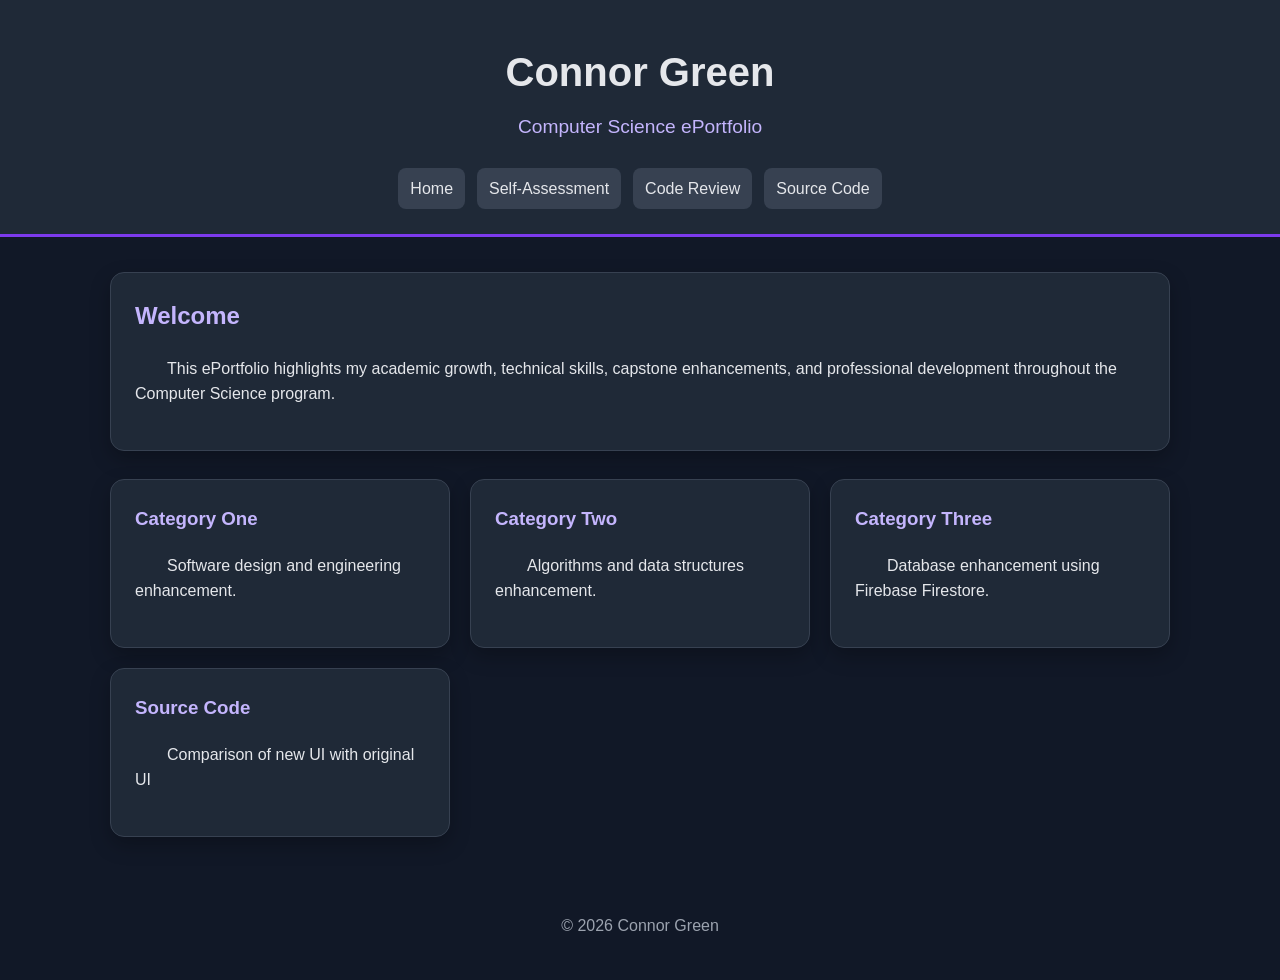
==== index.html @ e9d6ccea "Changes to cards" ====
<!DOCTYPE html>
<html lang="en">
<head>
    <meta charset="UTF-8">
    <meta name="viewport" content="width=device-width, initial-scale=1.0">
    <title>Connor Green | Computer Science ePortfolio</title>
    <link rel="stylesheet" href="assets/css/style.css">
</head>
<body>

<header class="site-header">
    <h1>Connor Green</h1>
    <p>Computer Science ePortfolio</p>

    <nav>
        <a href="index.html">Home</a>
        <a href="pages/self-assessment.html">Self-Assessment</a>
        <a href="pages/code-review.html">Code Review</a>
        <a href="pages/source-code.html">Source Code</a>
    </nav>
</header>

<main class="container">
    <section class="card hero">
        <h2>Welcome</h2>
        <p>
            This ePortfolio highlights my academic growth, technical skills, capstone enhancements,
            and professional development throughout the Computer Science program.
        </p>
    </section>

    <section class="grid">
        <a class="card link-card" href="pages/category1.html">
            <h3>Category One</h3>
            <p>Software design and engineering enhancement.</p>
        </a>

        <a class="card link-card" href="pages/category2.html">
            <h3>Category Two</h3>
            <p>Algorithms and data structures enhancement.</p>
        </a>

        <a class="card link-card" href="pages/category3.html">
            <h3>Category Three</h3>
            <p>Database enhancement using Firebase Firestore.</p>
        </a>

        <a class="card link-card" href="pages/ui-comparison.html">
            <h3>Source Code</h3>
            <p>Comparison of new UI with original UI</p>
        </a>
    </section>
</main>

<footer>
    <p>&copy; 2026 Connor Green</p>
</footer>

</body>
</html>
---- assets/css/style.css ----
* {
    box-sizing: border-box;
}

body {
    margin: 0;
    font-family: Arial, Helvetica, sans-serif;
    background: #111827;
    color: #e5e7eb;
    line-height: 1.6;
}

.site-header {
    text-align: center;
    padding: 40px 20px 25px;
    background: #1f2937;
    border-bottom: 3px solid #7c3aed;
}

.site-header h1 {
    margin: 0;
    font-size: 2.5rem;
}

.site-header p {
    margin: 8px 0 25px;
    color: #c4b5fd;
    font-size: 1.2rem;
}

nav {
    display: flex;
    flex-wrap: wrap;
    justify-content: center;
    gap: 12px;
}

nav a {
    color: #e5e7eb;
    text-decoration: none;
    padding: 8px 12px;
    border-radius: 8px;
    background: #374151;
}

nav a:hover {
    background: #7c3aed;
}

.container {
    max-width: 1100px;
    margin: 0 auto;
    padding: 35px 20px;
}

.card {
    background: #1f2937;
    border: 1px solid #374151;
    border-radius: 14px;
    padding: 24px;
    box-shadow: 0 8px 20px rgba(0, 0, 0, 0.25);
}

.card p {
    text-indent: 2em;
    margin-bottom: 1.2em;
}

.hero {
    margin-bottom: 28px;
}

.hero h2,
.card h3 {
    margin-top: 0;
    color: #c4b5fd;
}

.grid {
    display: grid;
    grid-template-columns: repeat(auto-fit, minmax(260px, 1fr));
    gap: 20px;
}

.link-card {
    color: #e5e7eb;
    text-decoration: none;
    transition: transform 0.2s ease, border-color 0.2s ease;
}

.link-card:hover {
    transform: translateY(-4px);
    border-color: #7c3aed;
}

footer {
    text-align: center;
    padding: 25px;
    color: #9ca3af;
}

a {
    color: #60a5fa;
}

a:hover {
    color: #93c5fd;
}

.image-comparison {
    display: grid;
    grid-template-columns: repeat(2, minmax(0, 1fr));
    gap: 24px;
    margin: 24px 0;
}

.single-image {
    max-width: 480px;
    margin: 24px auto;
}

figure {
    margin: 0;
    text-align: center;
}

figure img {
    width: 100%;
    max-height: 700px;
    object-fit: contain;
    border-radius: 12px;
    border: 1px solid #374151;
    background: #111827;
}

figcaption {
    margin-top: 10px;
    color: #c4b5fd;
    font-weight: bold;
}

@media (max-width: 800px) {
    .image-comparison {
        grid-template-columns: 1fr;
    }
}
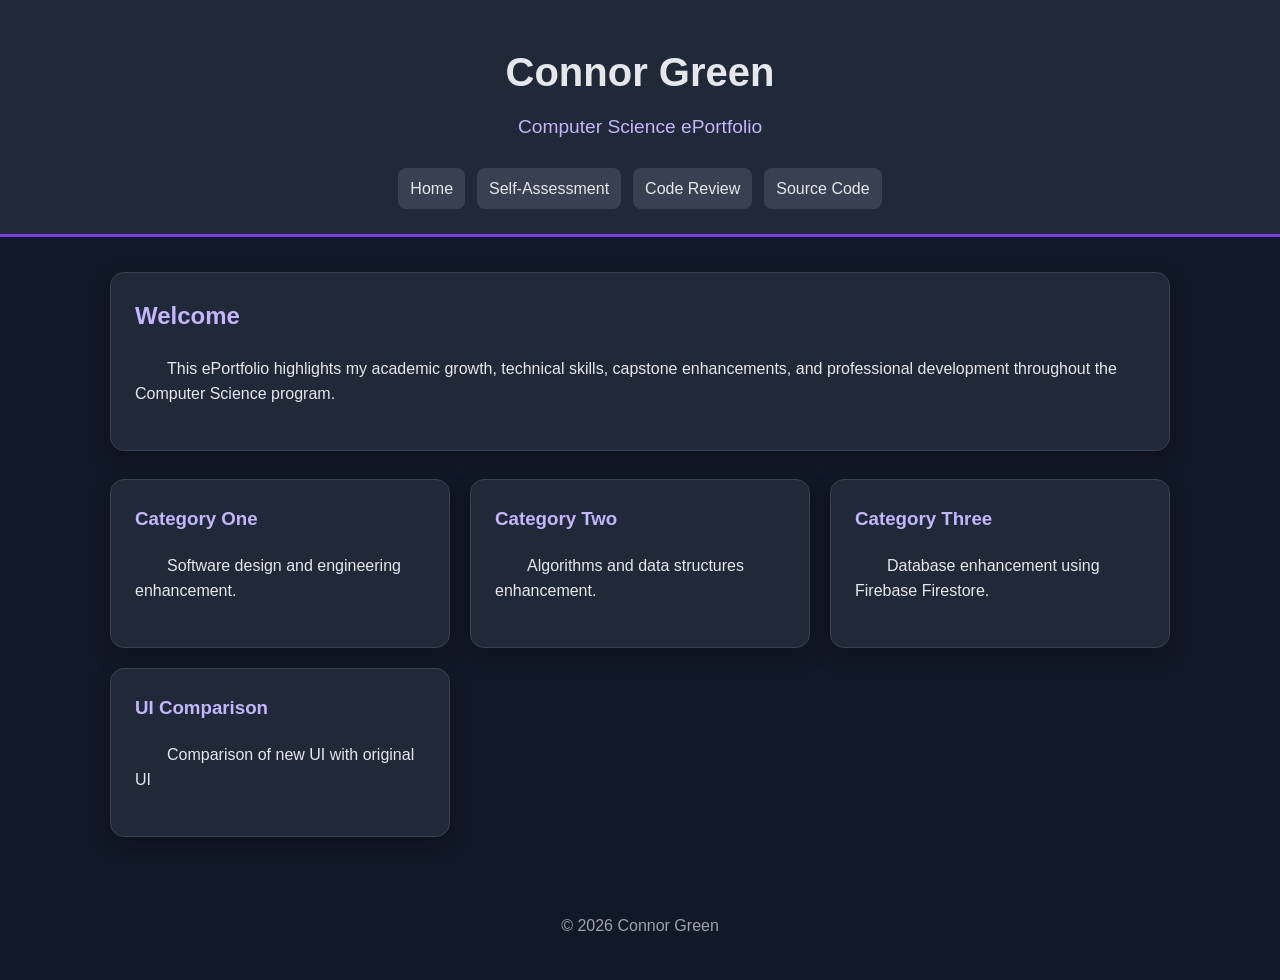
==== commit 36c58e38: "Typo" ====
--- a/index.html
+++ b/index.html
@@ -46,7 +46,7 @@
         </a>
 
         <a class="card link-card" href="pages/ui-comparison.html">
-            <h3>Source Code</h3>
+            <h3>UI Comparison</h3>
             <p>Comparison of new UI with original UI</p>
         </a>
     </section>
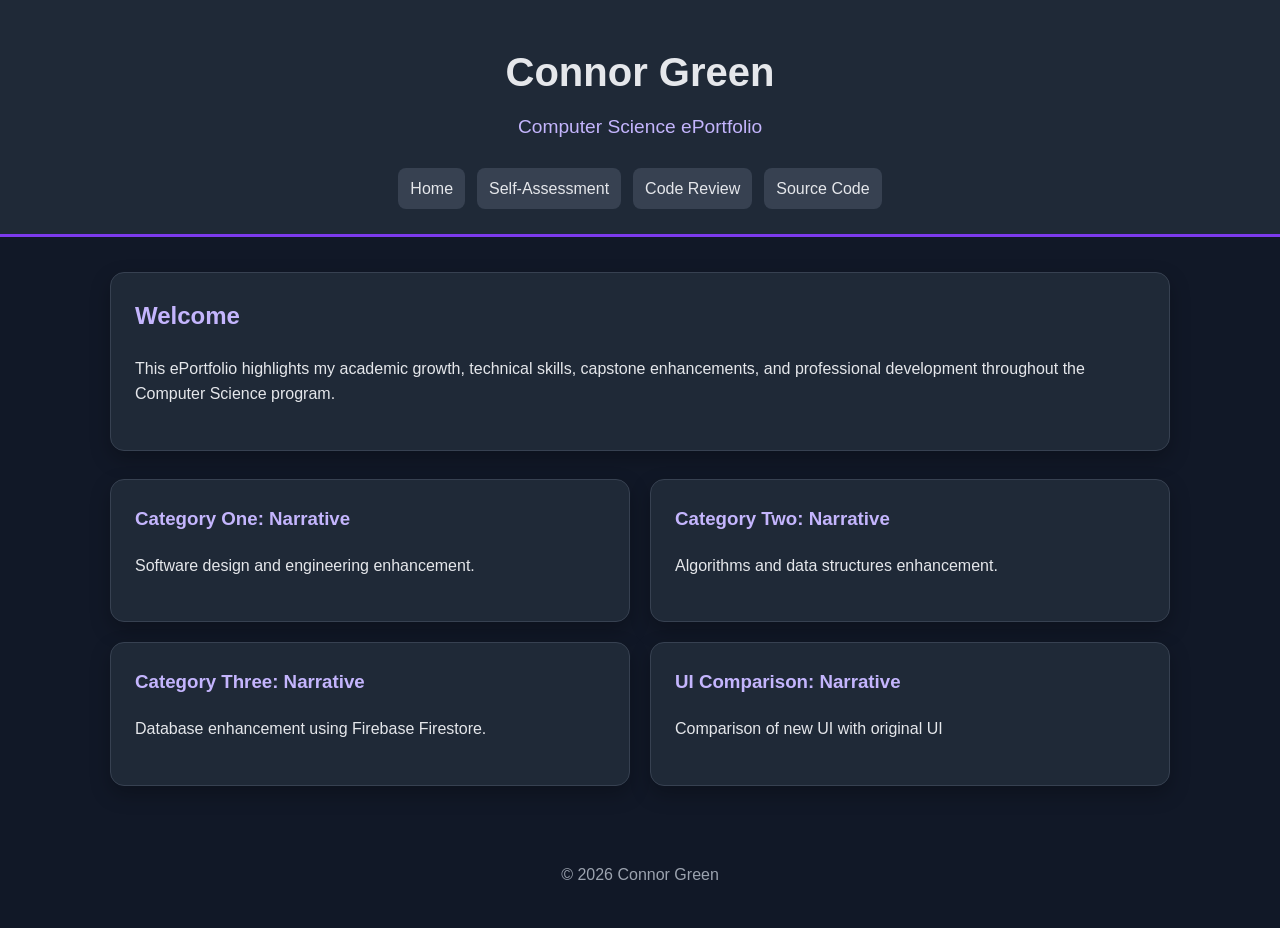
==== commit 695bf787: "Some text changes" ====
--- a/index.html
+++ b/index.html
@@ -31,22 +31,22 @@
 
     <section class="grid">
         <a class="card link-card" href="pages/category1.html">
-            <h3>Category One</h3>
+            <h3>Category One: Narrative</h3>
             <p>Software design and engineering enhancement.</p>
         </a>
 
         <a class="card link-card" href="pages/category2.html">
-            <h3>Category Two</h3>
+            <h3>Category Two: Narrative</h3>
             <p>Algorithms and data structures enhancement.</p>
         </a>
 
         <a class="card link-card" href="pages/category3.html">
-            <h3>Category Three</h3>
+            <h3>Category Three: Narrative</h3>
             <p>Database enhancement using Firebase Firestore.</p>
         </a>
 
         <a class="card link-card" href="pages/ui-comparison.html">
-            <h3>UI Comparison</h3>
+            <h3>UI Comparison: Narrative</h3>
             <p>Comparison of new UI with original UI</p>
         </a>
     </section>
--- a/assets/css/style.css
+++ b/assets/css/style.css
@@ -62,8 +62,12 @@
 }
 
 .card p {
+    margin-bottom: 1.2em;
+}
+
+.narrative p,
+.self-assessment p {
     text-indent: 2em;
-    margin-bottom: 1.2em;
 }
 
 .hero {
@@ -78,7 +82,7 @@
 
 .grid {
     display: grid;
-    grid-template-columns: repeat(auto-fit, minmax(260px, 1fr));
+    grid-template-columns: repeat(2, minmax(260px, 1fr));
     gap: 20px;
 }
 
@@ -140,6 +144,7 @@
 }
 
 @media (max-width: 800px) {
+    .grid,
     .image-comparison {
         grid-template-columns: 1fr;
     }
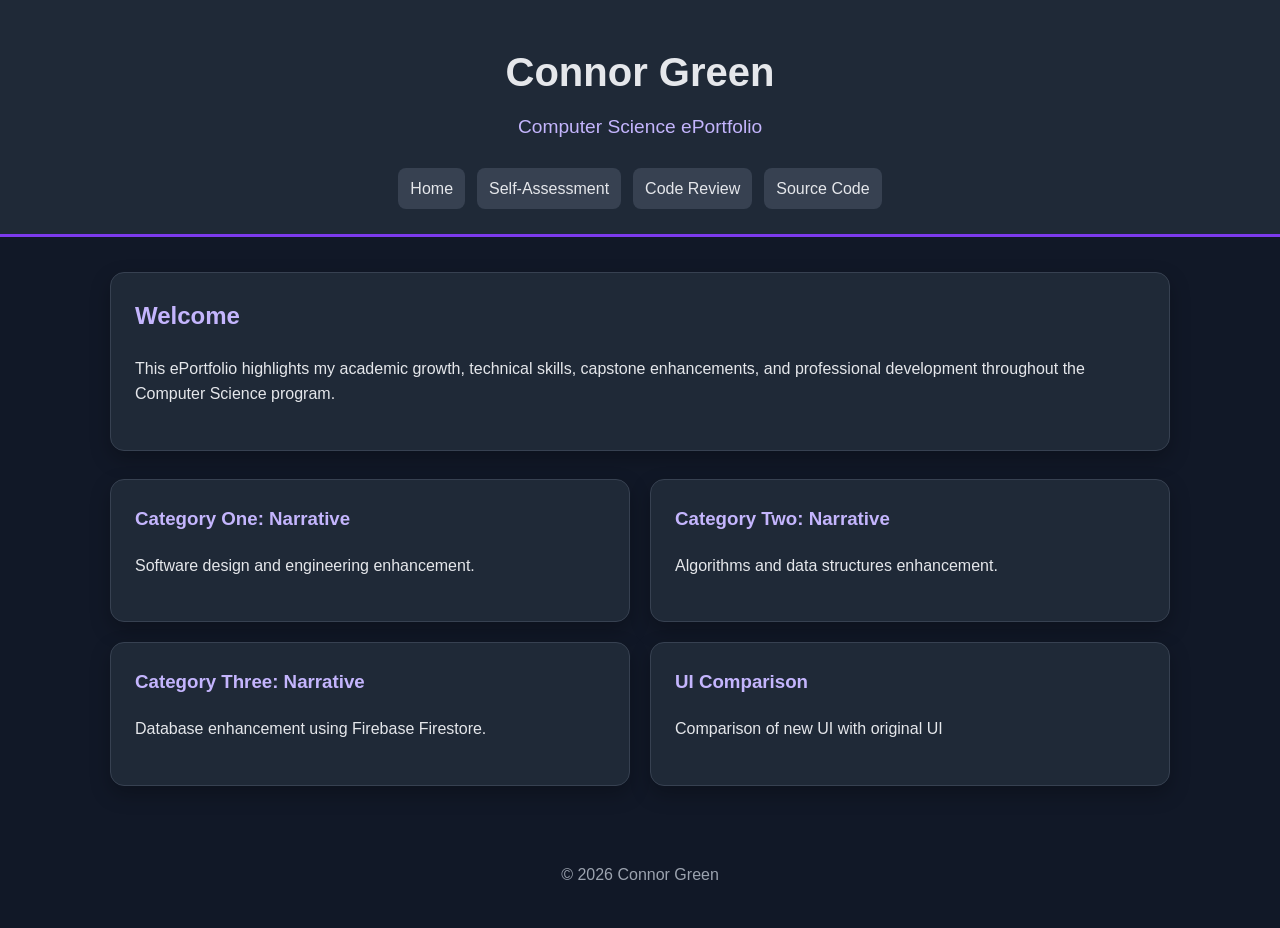
==== commit dcc5c83a: "Small change" ====
--- a/index.html
+++ b/index.html
@@ -46,7 +46,7 @@
         </a>
 
         <a class="card link-card" href="pages/ui-comparison.html">
-            <h3>UI Comparison: Narrative</h3>
+            <h3>UI Comparison</h3>
             <p>Comparison of new UI with original UI</p>
         </a>
     </section>
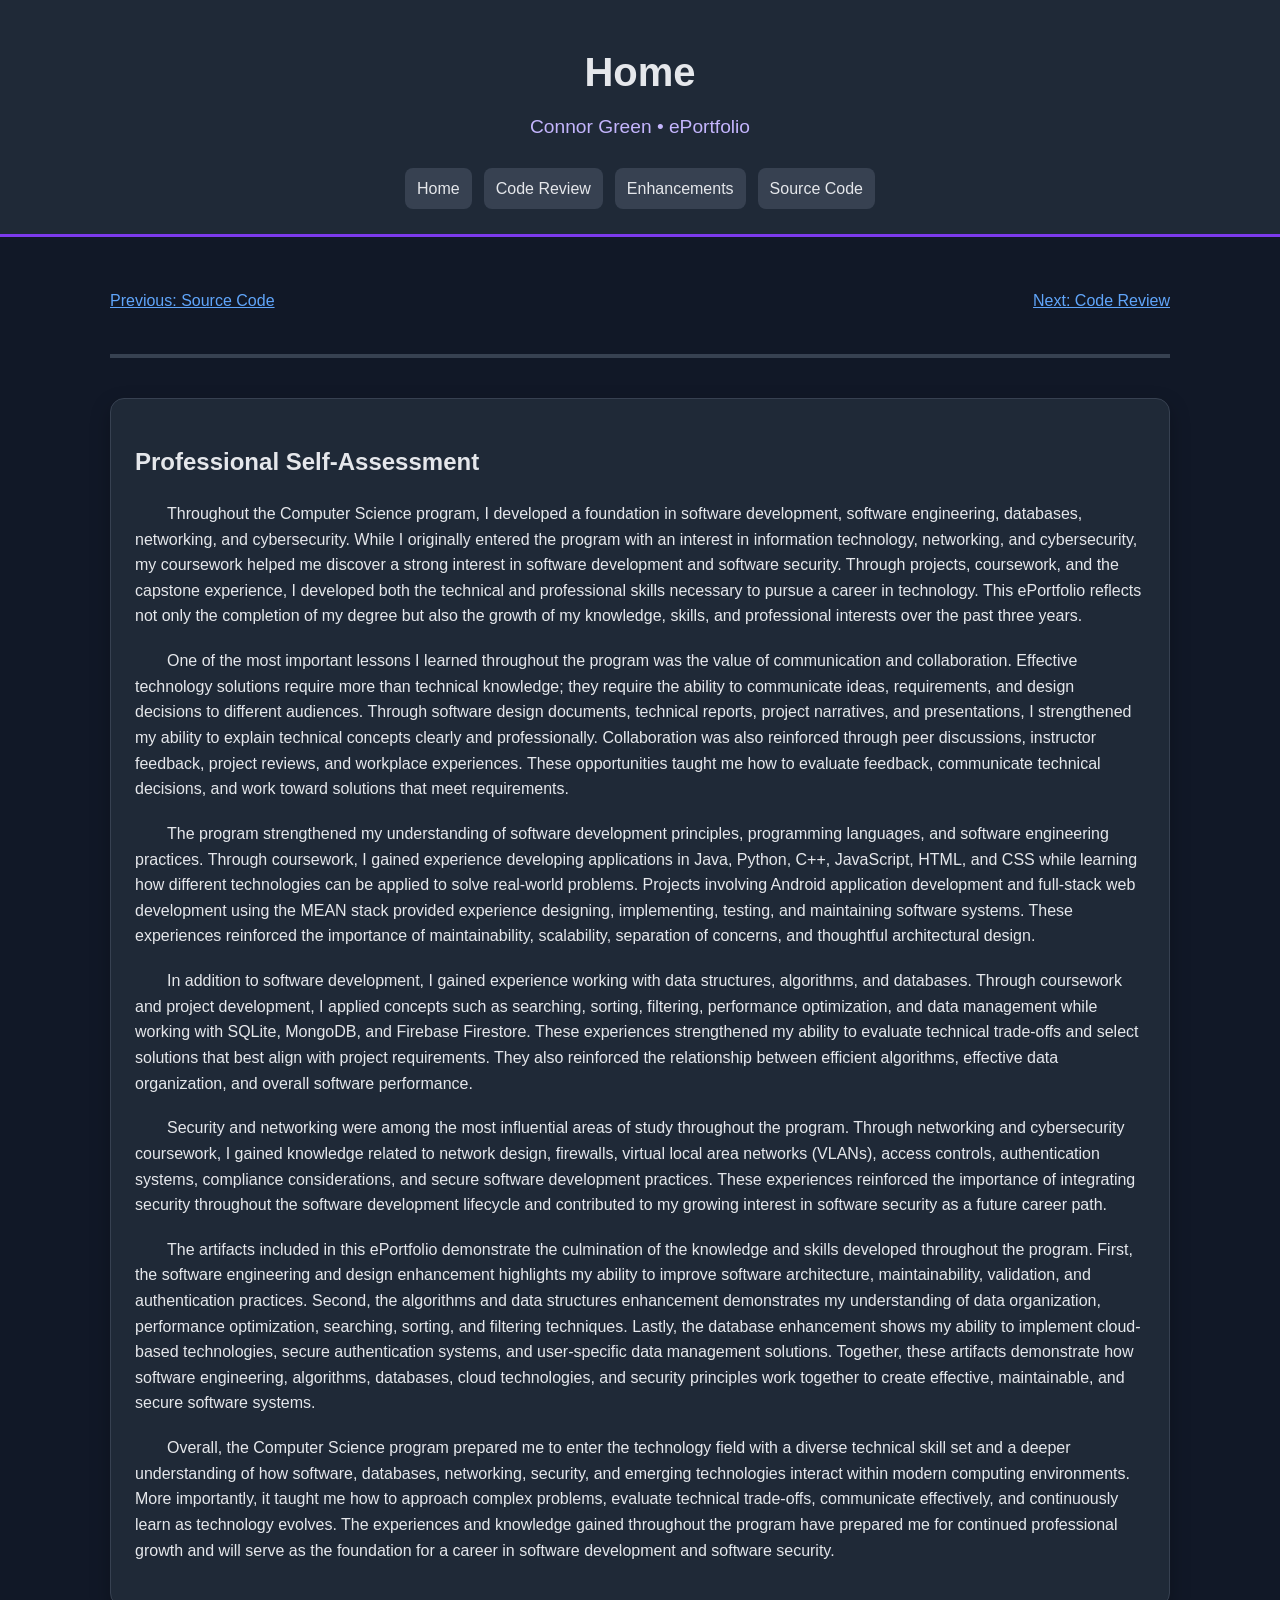
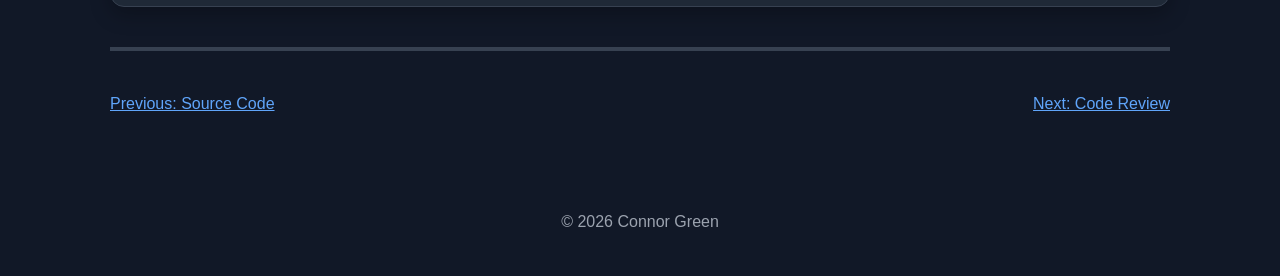
==== commit 657f390b: "Modified the layout with the self-assessment as the home page. Made navigation more intuitive. Modif" ====
--- a/index.html
+++ b/index.html
@@ -3,53 +3,77 @@
 <head>
     <meta charset="UTF-8">
     <meta name="viewport" content="width=device-width, initial-scale=1.0">
-    <title>Connor Green | Computer Science ePortfolio</title>
+    <title>Home | Connor Green</title>
     <link rel="stylesheet" href="assets/css/style.css">
 </head>
 <body>
 
 <header class="site-header">
-    <h1>Connor Green</h1>
-    <p>Computer Science ePortfolio</p>
+    <h1>Home</h1>
+    <p>Connor Green &bull; ePortfolio</p>
 
     <nav>
         <a href="index.html">Home</a>
-        <a href="pages/self-assessment.html">Self-Assessment</a>
         <a href="pages/code-review.html">Code Review</a>
+        <a href="pages/enhancement.html">Enhancements</a>
         <a href="pages/source-code.html">Source Code</a>
     </nav>
 </header>
 
 <main class="container">
-    <section class="card hero">
-        <h2>Welcome</h2>
+
+    <section>
+        <p style="display: flex; justify-content: space-between;">
+            <a href="pages/source-code.html">Previous: Source Code</a>
+            <a href="pages/code-review.html">Next: Code Review</a>
+        </p>
+
+        <hr>
+    </section>
+
+    <section class="card self-assessment">
+
+        <h2>Professional Self-Assessment</h2>
+
         <p>
-            This ePortfolio highlights my academic growth, technical skills, capstone enhancements,
-            and professional development throughout the Computer Science program.
+            Throughout the Computer Science program, I developed a foundation in software development, software engineering, databases, networking, and cybersecurity. While I originally entered the program with an interest in information technology, networking, and cybersecurity, my coursework helped me discover a strong interest in software development and software security. Through projects, coursework, and the capstone experience, I developed both the technical and professional skills necessary to pursue a career in technology. This ePortfolio reflects not only the completion of my degree but also the growth of my knowledge, skills, and professional interests over the past three years.
+        </p>
+
+        <p>
+            One of the most important lessons I learned throughout the program was the value of communication and collaboration. Effective technology solutions require more than technical knowledge; they require the ability to communicate ideas, requirements, and design decisions to different audiences. Through software design documents, technical reports, project narratives, and presentations, I strengthened my ability to explain technical concepts clearly and professionally. Collaboration was also reinforced through peer discussions, instructor feedback, project reviews, and workplace experiences. These opportunities taught me how to evaluate feedback, communicate technical decisions, and work toward solutions that meet requirements.
+        </p>
+
+        <p>
+            The program strengthened my understanding of software development principles, programming languages, and software engineering practices. Through coursework, I gained experience developing applications in Java, Python, C++, JavaScript, HTML, and CSS while learning how different technologies can be applied to solve real-world problems. Projects involving Android application development and full-stack web development using the MEAN stack provided experience designing, implementing, testing, and maintaining software systems. These experiences reinforced the importance of maintainability, scalability, separation of concerns, and thoughtful architectural design.
+        </p>
+
+        <p>
+            In addition to software development, I gained experience working with data structures, algorithms, and databases. Through coursework and project development, I applied concepts such as searching, sorting, filtering, performance optimization, and data management while working with SQLite, MongoDB, and Firebase Firestore. These experiences strengthened my ability to evaluate technical trade-offs and select solutions that best align with project requirements. They also reinforced the relationship between efficient algorithms, effective data organization, and overall software performance.
+        </p>
+
+        <p>
+            Security and networking were among the most influential areas of study throughout the program. Through networking and cybersecurity coursework, I gained knowledge related to network design, firewalls, virtual local area networks (VLANs), access controls, authentication systems, compliance considerations, and secure software development practices. These experiences reinforced the importance of integrating security throughout the software development lifecycle and contributed to my growing interest in software security as a future career path.
+        </p>
+
+        <p>
+            The artifacts included in this ePortfolio demonstrate the culmination of the knowledge and skills developed throughout the program. First, the software engineering and design enhancement highlights my ability to improve software architecture, maintainability, validation, and authentication practices. Second, the algorithms and data structures enhancement demonstrates my understanding of data organization, performance optimization, searching, sorting, and filtering techniques. Lastly, the database enhancement shows my ability to implement cloud-based technologies, secure authentication systems, and user-specific data management solutions. Together, these artifacts demonstrate how software engineering, algorithms, databases, cloud technologies, and security principles work together to create effective, maintainable, and secure software systems.
+        </p>
+
+        <p>
+            Overall, the Computer Science program prepared me to enter the technology field with a diverse technical skill set and a deeper understanding of how software, databases, networking, security, and emerging technologies interact within modern computing environments. More importantly, it taught me how to approach complex problems, evaluate technical trade-offs, communicate effectively, and continuously learn as technology evolves. The experiences and knowledge gained throughout the program have prepared me for continued professional growth and will serve as the foundation for a career in software development and software security.
+        </p>
+
+    </section>
+
+    <section>
+        <hr>
+
+        <p style="display: flex; justify-content: space-between;">
+            <a href="pages/source-code.html">Previous: Source Code</a>
+            <a href="pages/code-review.html">Next: Code Review</a>
         </p>
     </section>
 
-    <section class="grid">
-        <a class="card link-card" href="pages/category1.html">
-            <h3>Category One: Narrative</h3>
-            <p>Software design and engineering enhancement.</p>
-        </a>
-
-        <a class="card link-card" href="pages/category2.html">
-            <h3>Category Two: Narrative</h3>
-            <p>Algorithms and data structures enhancement.</p>
-        </a>
-
-        <a class="card link-card" href="pages/category3.html">
-            <h3>Category Three: Narrative</h3>
-            <p>Database enhancement using Firebase Firestore.</p>
-        </a>
-
-        <a class="card link-card" href="pages/ui-comparison.html">
-            <h3>UI Comparison</h3>
-            <p>Comparison of new UI with original UI</p>
-        </a>
-    </section>
 </main>
 
 <footer>
--- a/assets/css/style.css
+++ b/assets/css/style.css
@@ -86,6 +86,13 @@
     gap: 20px;
 }
 
+.grid .link-card:last-child:nth-child(odd) {
+    grid-column: 1 / -1;
+    max-width: 520px;
+    justify-self: center;
+    width: 100%;
+}
+
 .link-card {
     color: #e5e7eb;
     text-decoration: none;
@@ -143,6 +150,26 @@
     font-weight: bold;
 }
 
+.screenshot {
+    display: flex;
+    justify-content: center;
+    margin: 24px 0;
+}
+
+.screenshot img {
+    max-width: 800px;
+    width: 100%;
+    height: auto;
+    border-radius: 12px;
+    border: 1px solid #374151;
+}
+
+hr {
+    border: none;
+    border-top: 4px solid #374151;
+    margin: 40px 0;
+}
+
 @media (max-width: 800px) {
     .grid,
     .image-comparison {
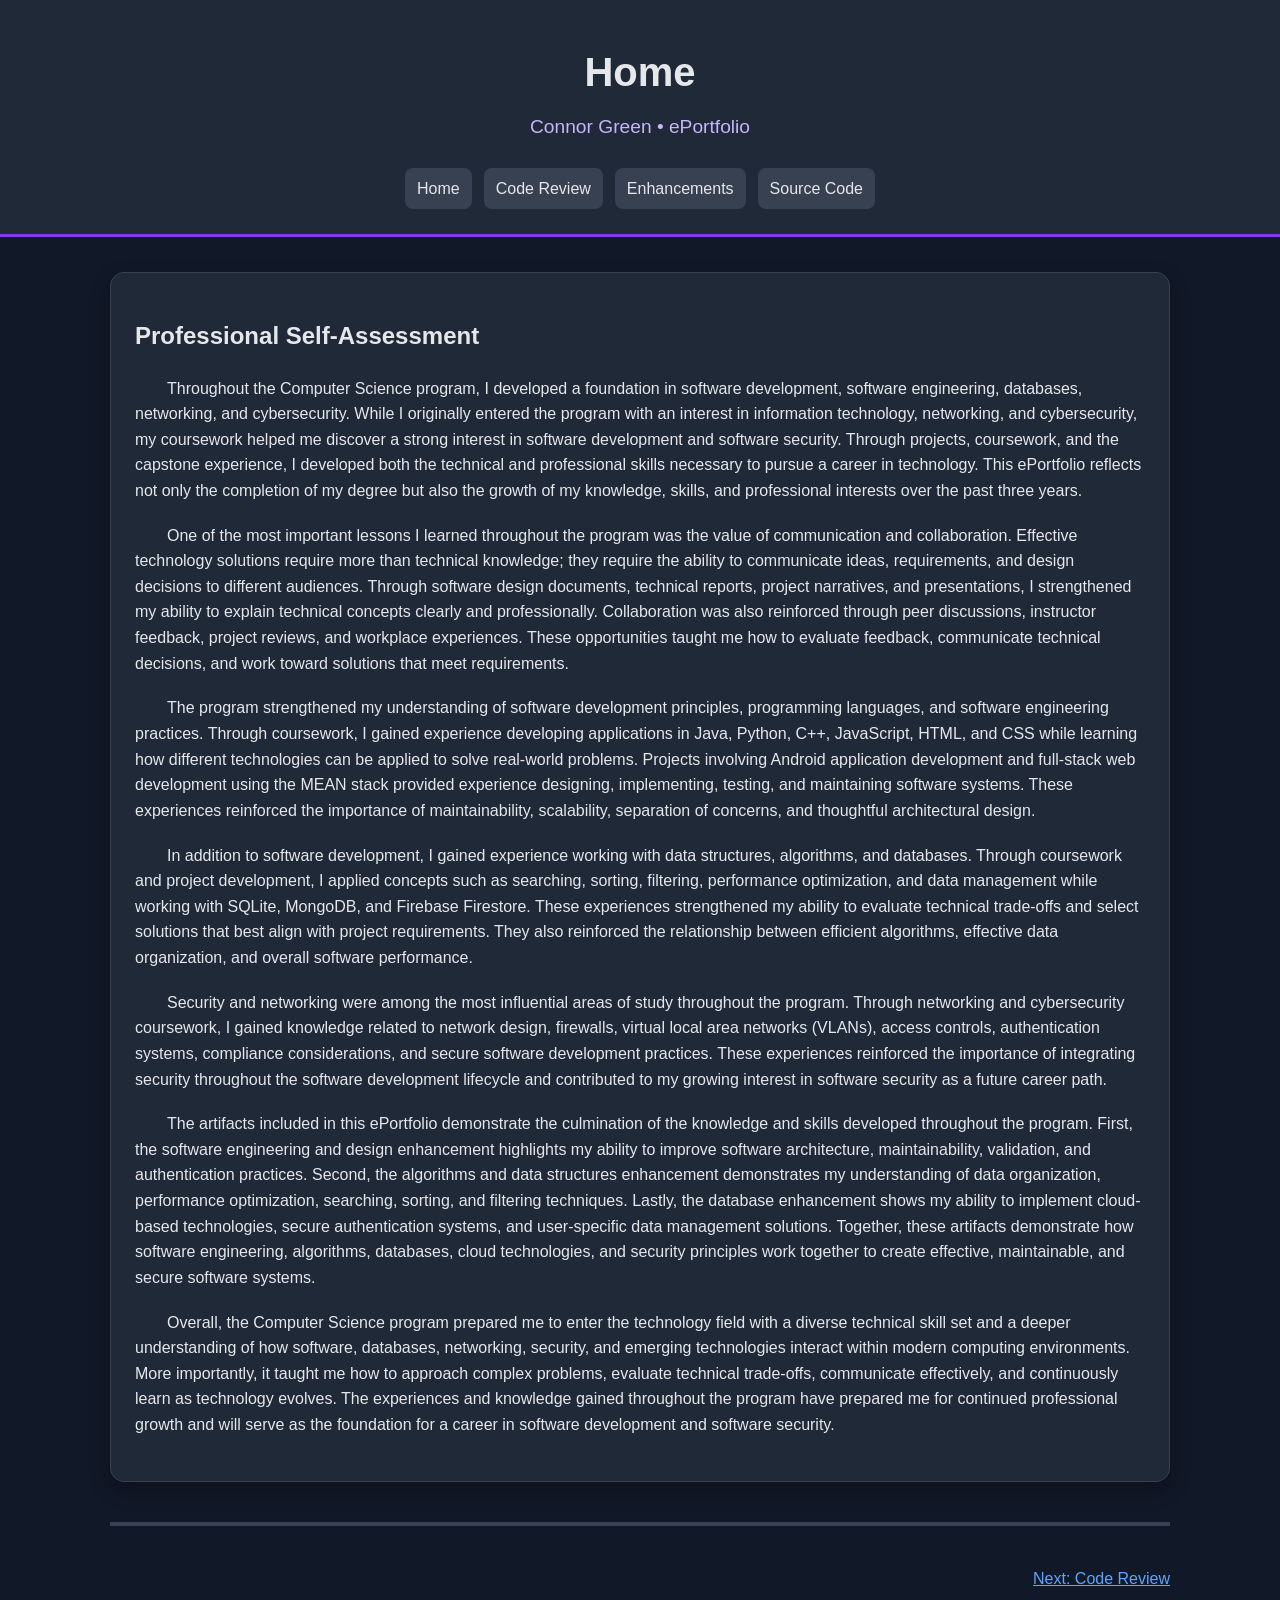
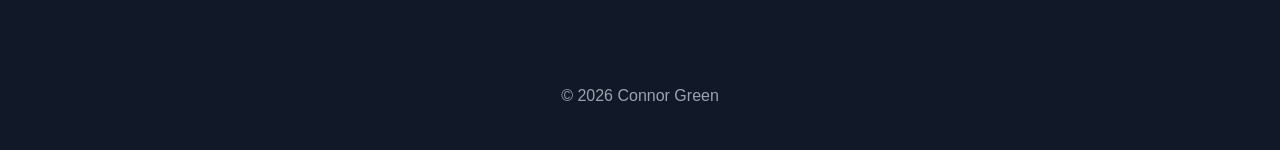
==== commit 25e50102: "Changes to navigation" ====
--- a/index.html
+++ b/index.html
@@ -21,15 +21,6 @@
 </header>
 
 <main class="container">
-
-    <section>
-        <p style="display: flex; justify-content: space-between;">
-            <a href="pages/source-code.html">Previous: Source Code</a>
-            <a href="pages/code-review.html">Next: Code Review</a>
-        </p>
-
-        <hr>
-    </section>
 
     <section class="card self-assessment">
 
@@ -68,8 +59,7 @@
     <section>
         <hr>
 
-        <p style="display: flex; justify-content: space-between;">
-            <a href="pages/source-code.html">Previous: Source Code</a>
+        <p style="display: flex; justify-content: flex-end;">
             <a href="pages/code-review.html">Next: Code Review</a>
         </p>
     </section>
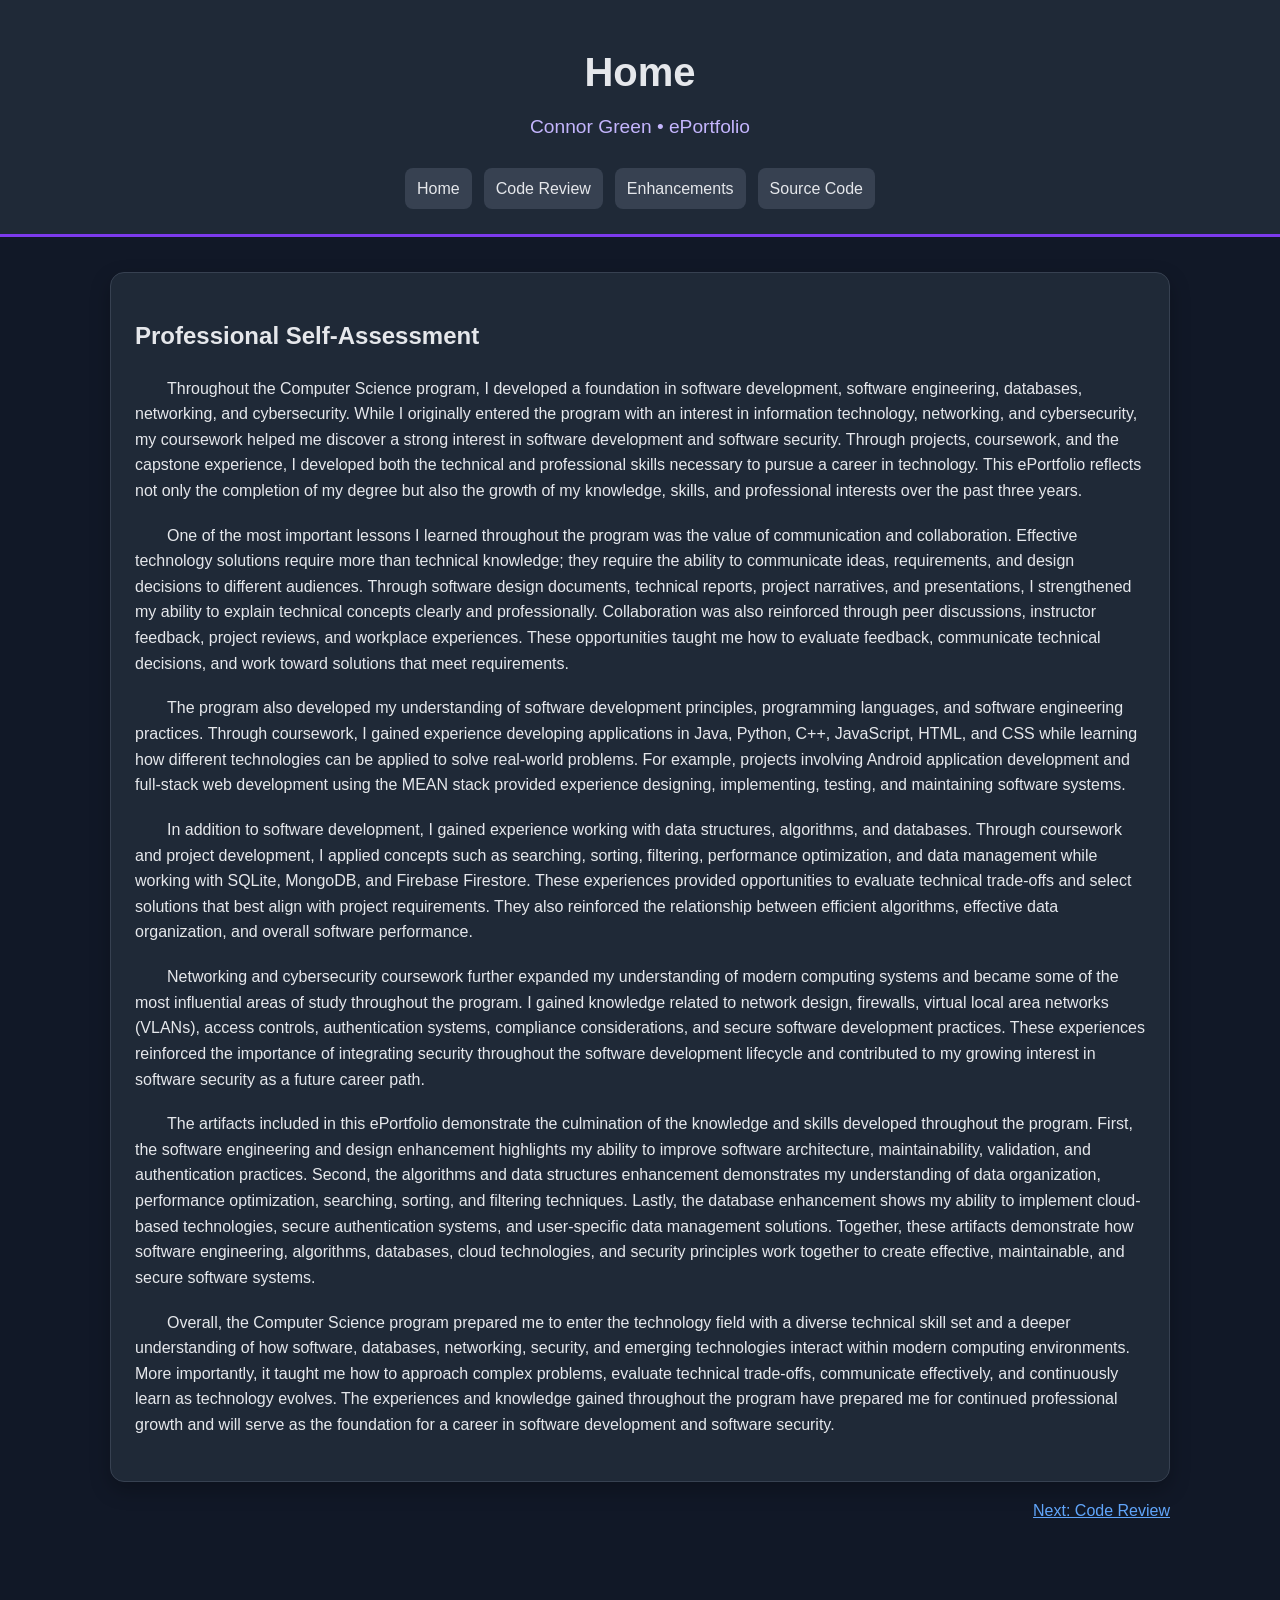
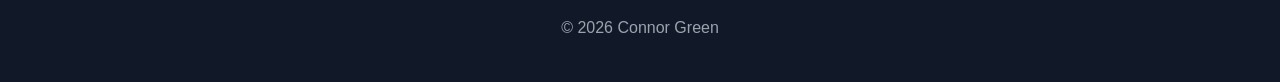
==== commit 1131c735: "Polished text, navigation, and layout" ====
--- a/index.html
+++ b/index.html
@@ -35,15 +35,15 @@
         </p>
 
         <p>
-            The program strengthened my understanding of software development principles, programming languages, and software engineering practices. Through coursework, I gained experience developing applications in Java, Python, C++, JavaScript, HTML, and CSS while learning how different technologies can be applied to solve real-world problems. Projects involving Android application development and full-stack web development using the MEAN stack provided experience designing, implementing, testing, and maintaining software systems. These experiences reinforced the importance of maintainability, scalability, separation of concerns, and thoughtful architectural design.
+            The program also developed my understanding of software development principles, programming languages, and software engineering practices. Through coursework, I gained experience developing applications in Java, Python, C++, JavaScript, HTML, and CSS while learning how different technologies can be applied to solve real-world problems. For example, projects involving Android application development and full-stack web development using the MEAN stack provided experience designing, implementing, testing, and maintaining software systems. 
         </p>
 
         <p>
-            In addition to software development, I gained experience working with data structures, algorithms, and databases. Through coursework and project development, I applied concepts such as searching, sorting, filtering, performance optimization, and data management while working with SQLite, MongoDB, and Firebase Firestore. These experiences strengthened my ability to evaluate technical trade-offs and select solutions that best align with project requirements. They also reinforced the relationship between efficient algorithms, effective data organization, and overall software performance.
+            In addition to software development, I gained experience working with data structures, algorithms, and databases. Through coursework and project development, I applied concepts such as searching, sorting, filtering, performance optimization, and data management while working with SQLite, MongoDB, and Firebase Firestore. These experiences provided opportunities to evaluate technical trade-offs and select solutions that best align with project requirements. They also reinforced the relationship between efficient algorithms, effective data organization, and overall software performance.
         </p>
 
         <p>
-            Security and networking were among the most influential areas of study throughout the program. Through networking and cybersecurity coursework, I gained knowledge related to network design, firewalls, virtual local area networks (VLANs), access controls, authentication systems, compliance considerations, and secure software development practices. These experiences reinforced the importance of integrating security throughout the software development lifecycle and contributed to my growing interest in software security as a future career path.
+            Networking and cybersecurity coursework further expanded my understanding of modern computing systems and became some of the most influential areas of study throughout the program. I gained knowledge related to network design, firewalls, virtual local area networks (VLANs), access controls, authentication systems, compliance considerations, and secure software development practices. These experiences reinforced the importance of integrating security throughout the software development lifecycle and contributed to my growing interest in software security as a future career path.
         </p>
 
         <p>
@@ -57,8 +57,6 @@
     </section>
 
     <section>
-        <hr>
-
         <p style="display: flex; justify-content: flex-end;">
             <a href="pages/code-review.html">Next: Code Review</a>
         </p>
--- a/assets/css/style.css
+++ b/assets/css/style.css
@@ -70,6 +70,10 @@
     text-indent: 2em;
 }
 
+.link-card p {
+    text-indent: 0;
+}
+
 .hero {
     margin-bottom: 28px;
 }
@@ -102,6 +106,21 @@
 .link-card:hover {
     transform: translateY(-4px);
     border-color: #7c3aed;
+}
+
+.enhancements-grid {
+    margin-top: 30px;
+}
+
+.enhancements-grid .link-card {
+    background: #111827;
+}
+
+.ui-card {
+    grid-column: 1 / -1;
+    max-width: 520px;
+    justify-self: center;
+    width: 100%;
 }
 
 footer {
@@ -175,4 +194,10 @@
     .image-comparison {
         grid-template-columns: 1fr;
     }
+
+    .grid .link-card:last-child:nth-child(odd),
+    .ui-card {
+        grid-column: auto;
+        max-width: none;
+    }
 }
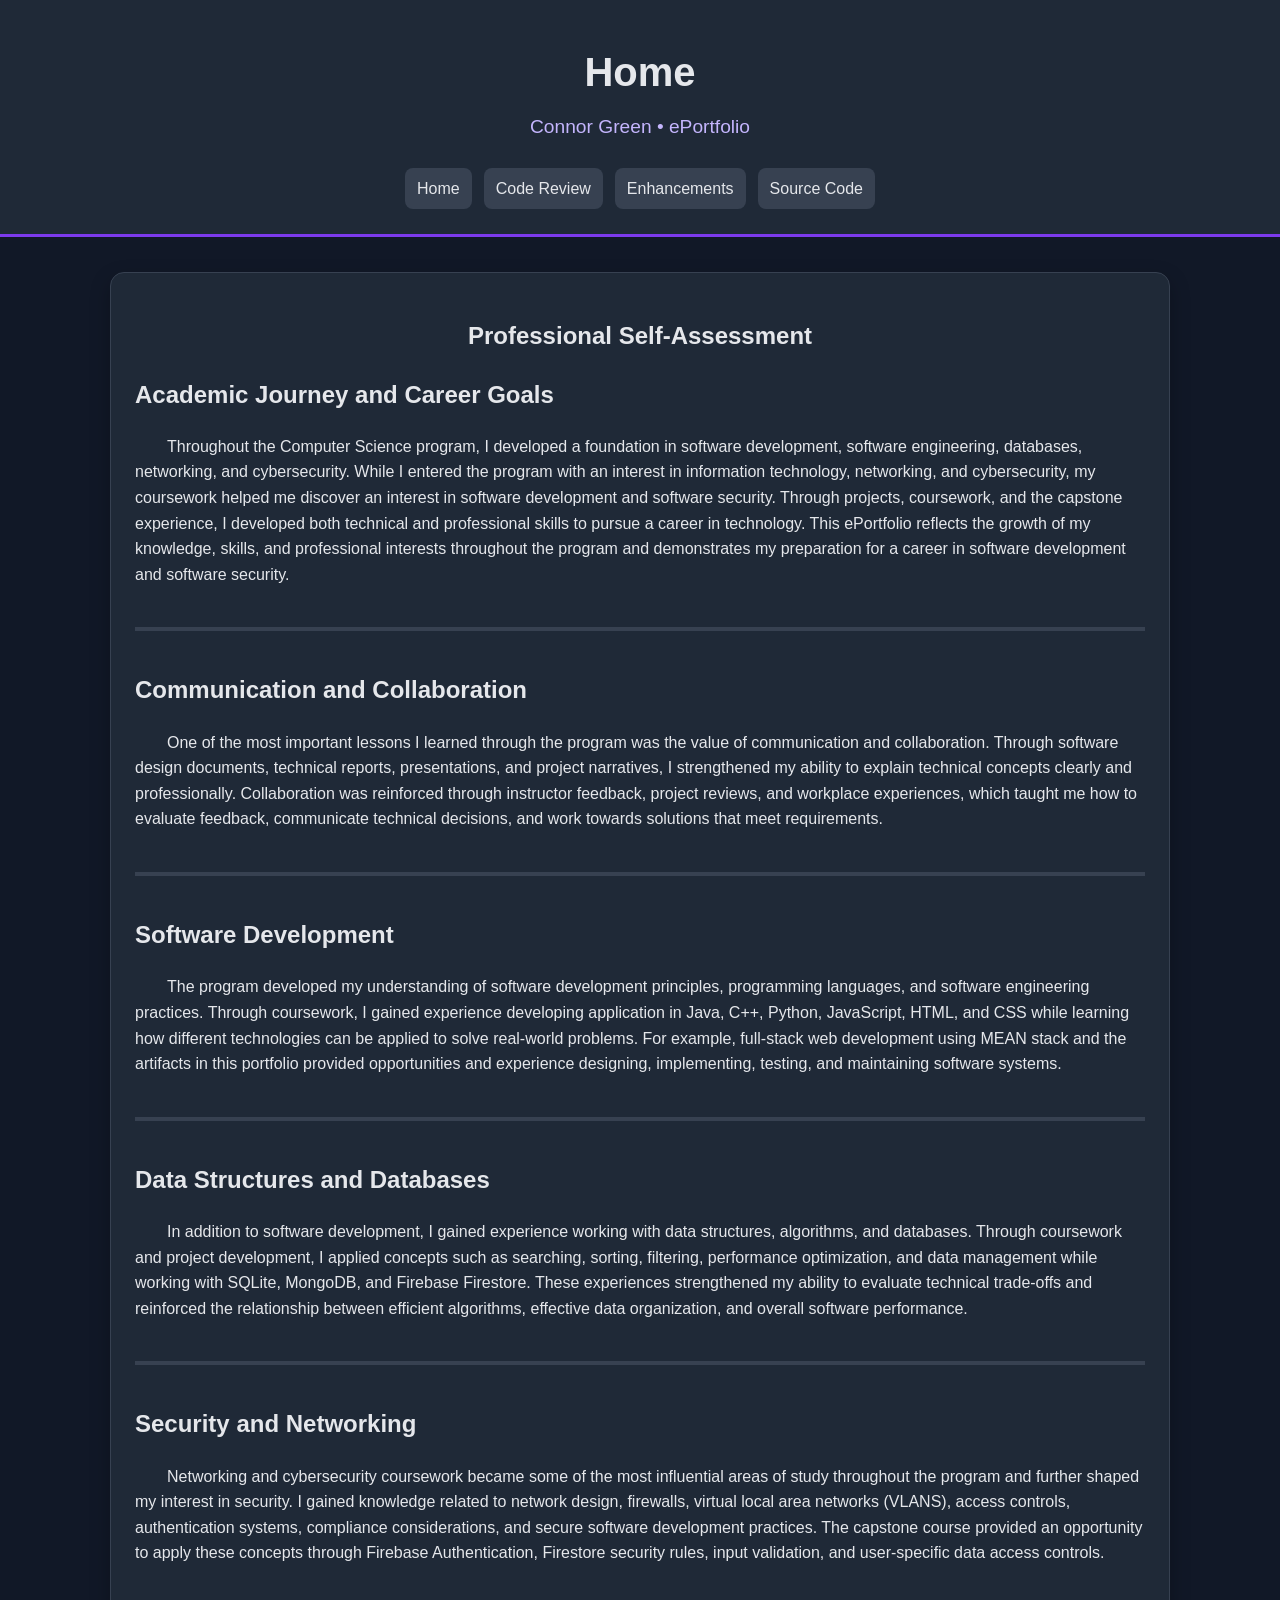
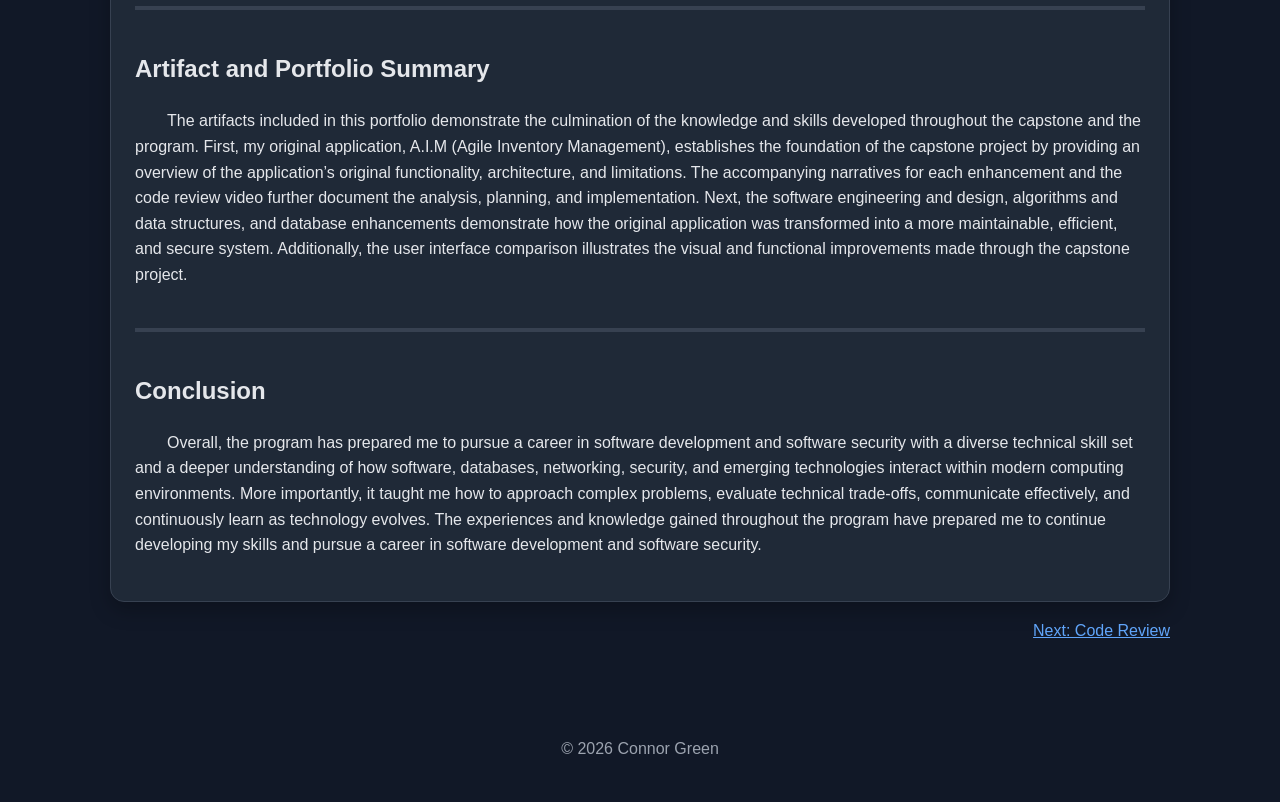
==== commit c4be1682: "Final polish" ====
--- a/index.html
+++ b/index.html
@@ -24,34 +24,53 @@
 
     <section class="card self-assessment">
 
-        <h2>Professional Self-Assessment</h2>
+        <h2 style="text-align: center;">Professional Self-Assessment</h2>
 
+        <h2>Academic Journey and Career Goals</h2>
         <p>
-            Throughout the Computer Science program, I developed a foundation in software development, software engineering, databases, networking, and cybersecurity. While I originally entered the program with an interest in information technology, networking, and cybersecurity, my coursework helped me discover a strong interest in software development and software security. Through projects, coursework, and the capstone experience, I developed both the technical and professional skills necessary to pursue a career in technology. This ePortfolio reflects not only the completion of my degree but also the growth of my knowledge, skills, and professional interests over the past three years.
+            Throughout the Computer Science program, I developed a foundation in software development, software engineering, databases, networking, and cybersecurity. While I entered the program with an interest in information technology, networking, and cybersecurity, my coursework helped me discover an interest in software development and software security. Through projects, coursework, and the capstone experience, I developed both technical and professional skills to pursue a career in technology. This ePortfolio reflects the growth of my knowledge, skills, and professional interests throughout the program and demonstrates my preparation for a career in software development and software security.
         </p>
 
+        <hr>
+
+        <h2>Communication and Collaboration</h2>
         <p>
-            One of the most important lessons I learned throughout the program was the value of communication and collaboration. Effective technology solutions require more than technical knowledge; they require the ability to communicate ideas, requirements, and design decisions to different audiences. Through software design documents, technical reports, project narratives, and presentations, I strengthened my ability to explain technical concepts clearly and professionally. Collaboration was also reinforced through peer discussions, instructor feedback, project reviews, and workplace experiences. These opportunities taught me how to evaluate feedback, communicate technical decisions, and work toward solutions that meet requirements.
+            One of the most important lessons I learned through the program was the value of communication and collaboration. Through software design documents, technical reports, presentations, and project narratives, I strengthened my ability to explain technical concepts clearly and professionally. Collaboration was reinforced through instructor feedback, project reviews, and workplace experiences, which taught me how to evaluate feedback, communicate technical decisions, and work towards solutions that meet requirements. 
         </p>
 
+        <hr>
+
+        <h2>Software Development</h2>            
         <p>
-            The program also developed my understanding of software development principles, programming languages, and software engineering practices. Through coursework, I gained experience developing applications in Java, Python, C++, JavaScript, HTML, and CSS while learning how different technologies can be applied to solve real-world problems. For example, projects involving Android application development and full-stack web development using the MEAN stack provided experience designing, implementing, testing, and maintaining software systems. 
+            The program developed my understanding of software development principles, programming languages, and software engineering practices. Through coursework, I gained experience developing application in Java, C++, Python, JavaScript, HTML, and CSS while learning how different technologies can be applied to solve real-world problems. For example, full-stack web development using MEAN stack and the artifacts in this portfolio provided opportunities and experience designing, implementing, testing, and maintaining software systems.
         </p>
 
+        <hr>
+
+        <h2>Data Structures and Databases</h2>
         <p>
-            In addition to software development, I gained experience working with data structures, algorithms, and databases. Through coursework and project development, I applied concepts such as searching, sorting, filtering, performance optimization, and data management while working with SQLite, MongoDB, and Firebase Firestore. These experiences provided opportunities to evaluate technical trade-offs and select solutions that best align with project requirements. They also reinforced the relationship between efficient algorithms, effective data organization, and overall software performance.
+            In addition to software development, I gained experience working with data structures, algorithms, and databases. Through coursework and project development, I applied concepts such as searching, sorting, filtering, performance optimization, and data management while working with SQLite, MongoDB, and Firebase Firestore. These experiences strengthened my ability to evaluate technical trade-offs and reinforced the relationship between efficient algorithms, effective data organization, and overall software performance. 
         </p>
 
+        <hr>        
+
+        <h2>Security and Networking</h2>
         <p>
-            Networking and cybersecurity coursework further expanded my understanding of modern computing systems and became some of the most influential areas of study throughout the program. I gained knowledge related to network design, firewalls, virtual local area networks (VLANs), access controls, authentication systems, compliance considerations, and secure software development practices. These experiences reinforced the importance of integrating security throughout the software development lifecycle and contributed to my growing interest in software security as a future career path.
+            Networking and cybersecurity coursework became some of the most influential areas of study throughout the program and further shaped my interest in security. I gained knowledge related to network design, firewalls, virtual local area networks (VLANS), access controls, authentication systems, compliance considerations, and secure software development practices. The capstone course provided an opportunity to apply these concepts through Firebase Authentication, Firestore security rules, input validation, and user-specific data access controls.
         </p>
 
+        <hr>
+
+        <h2>Artifact and Portfolio Summary</h2>
         <p>
-            The artifacts included in this ePortfolio demonstrate the culmination of the knowledge and skills developed throughout the program. First, the software engineering and design enhancement highlights my ability to improve software architecture, maintainability, validation, and authentication practices. Second, the algorithms and data structures enhancement demonstrates my understanding of data organization, performance optimization, searching, sorting, and filtering techniques. Lastly, the database enhancement shows my ability to implement cloud-based technologies, secure authentication systems, and user-specific data management solutions. Together, these artifacts demonstrate how software engineering, algorithms, databases, cloud technologies, and security principles work together to create effective, maintainable, and secure software systems.
+            The artifacts included in this portfolio demonstrate the culmination of the knowledge and skills developed throughout the capstone and the program. First, my original application, A.I.M (Agile Inventory Management), establishes the foundation of the capstone project by providing an overview of the application’s original functionality, architecture, and limitations. The accompanying narratives for each enhancement and the code review video further document the analysis, planning, and implementation. Next, the software engineering and design, algorithms and data structures, and database enhancements demonstrate how the original application was transformed into a more maintainable, efficient, and secure system. Additionally, the user interface comparison illustrates the visual and functional improvements made through the capstone project. 
         </p>
 
+        <hr>
+
+        <h2>Conclusion</h2>
         <p>
-            Overall, the Computer Science program prepared me to enter the technology field with a diverse technical skill set and a deeper understanding of how software, databases, networking, security, and emerging technologies interact within modern computing environments. More importantly, it taught me how to approach complex problems, evaluate technical trade-offs, communicate effectively, and continuously learn as technology evolves. The experiences and knowledge gained throughout the program have prepared me for continued professional growth and will serve as the foundation for a career in software development and software security.
+            Overall, the program has prepared me to pursue a career in software development and software security with a diverse technical skill set and a deeper understanding of how software, databases, networking, security, and emerging technologies interact within modern computing environments. More importantly, it taught me how to approach complex problems, evaluate technical trade-offs, communicate effectively, and continuously learn as technology evolves. The experiences and knowledge gained throughout the program have prepared me to continue developing my skills and pursue a career in software development and software security. 
         </p>
 
     </section>
